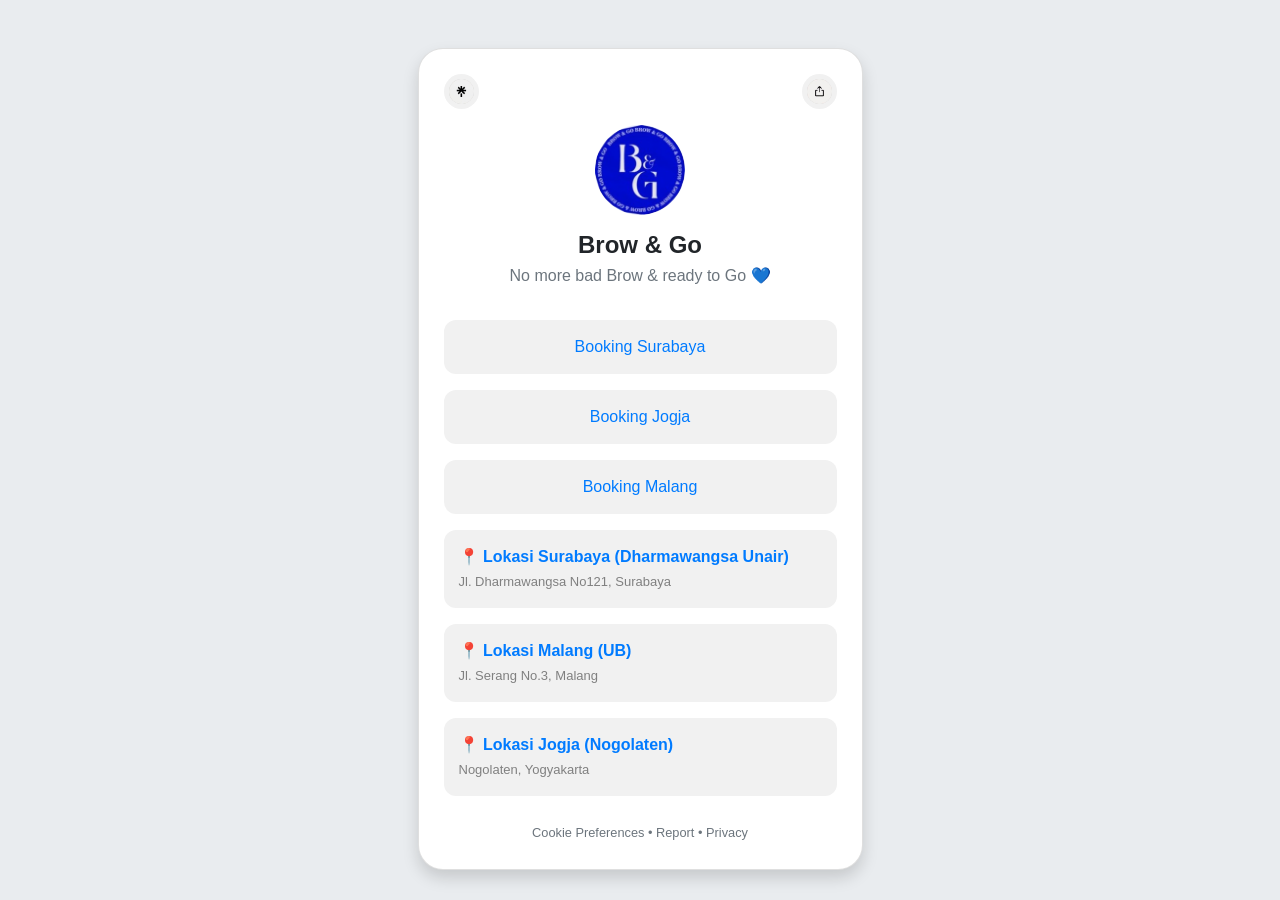
==== linktree.html @ 4d3a1320 "tugas pertemuan 5" ====
<!DOCTYPE html>
<html lang="en">

<head>
    <title>Brow n GO LinkTree</title>
    <meta charset="utf-8">
    <meta name="viewport" content="width=device-width, initial-scale=1">
    <link rel="stylesheet" href="https://cdn.jsdelivr.net/npm/bootstrap@4.6.2/dist/css/bootstrap.min.css">

    <style>
        body {
            background-color: #e9ecef;
        }

        .main-card {
            border-radius: 25px;
            padding: 25px;
            min-height: 90vh;
        }

        .top-icons img {
            width: 35px;
            height: 35px;
            padding: 5px;
            background: #f1f1f1;
        }

        .profile-img {
            width: 90px;
            height: 90px;
        }

        .link-btn {
            background-color: #f1f1f1;
            border: none;
            border-radius: 12px;
            padding: 15px;
            transition: all 0.3s ease;
            font-weight: 500;
        }

        .link-btn:hover {
            background-color: #dcdcdc;
            transform: translateY(-2px);
            box-shadow: 0 4px 10px rgba(0,0,0,0.1);
            text-decoration: none;
        }

        .location-text {
            font-size: 13px;
            color: gray;
        }
    </style>
</head>

<body>

    <div class="container mt-5">
        <div class="row justify-content-center">
            <div class="col-md-5">

                <div class="card main-card shadow text-center">

                    <!-- TOP ICON -->
                    <div class="d-flex justify-content-between top-icons">
                        <img src="pohon.jpeg" class="rounded-circle">
                        <img src="share.jpeg" class="rounded-circle">
                    </div>

                    <!-- PROFILE -->
                    <div class="mt-3">
                        <img src="profile2.jpeg" class="rounded-circle profile-img">
                        <h4 class="mt-3 mb-1"><b>Brow & Go</b></h4>
                        <p class="text-muted">No more bad Brow & ready to Go 💙</p>
                    </div>

                    <!-- BUTTONS -->
                    <a href="#" class="link-btn w-100 mt-3 d-block">
                        Booking Surabaya
                    </a>

                    <a href="#" class="link-btn w-100 mt-3 d-block">
                        Booking Jogja
                    </a>

                    <a href="#" class="link-btn w-100 mt-3 d-block">
                        Booking Malang
                    </a>

                    <!-- LOCATION -->
                    <a href="#" class="link-btn w-100 mt-3 text-left">
                        📍 <b>Lokasi Surabaya (Dharmawangsa Unair)</b><br>
                        <span class="location-text">Jl. Dharmawangsa No121, Surabaya</span>
                    </a>

                    <a href="#" class="link-btn w-100 mt-3 text-left">
                        📍 <b>Lokasi Malang (UB)</b><br>
                        <span class="location-text">Jl. Serang No.3, Malang</span>
                    </a>

                    <a href="#" class="link-btn w-100 mt-3 text-left">
                        📍 <b>Lokasi Jogja (Nogolaten)</b><br>
                        <span class="location-text">Nogolaten, Yogyakarta</span>
                    </a>

                    <!-- FOOTER -->
                    <div class="mt-auto pt-4">
                        <small class="text-muted">
                            Cookie Preferences • Report • Privacy
                        </small>
                    </div>

                </div>

            </div>
        </div>
    </div>

</body>

</html>
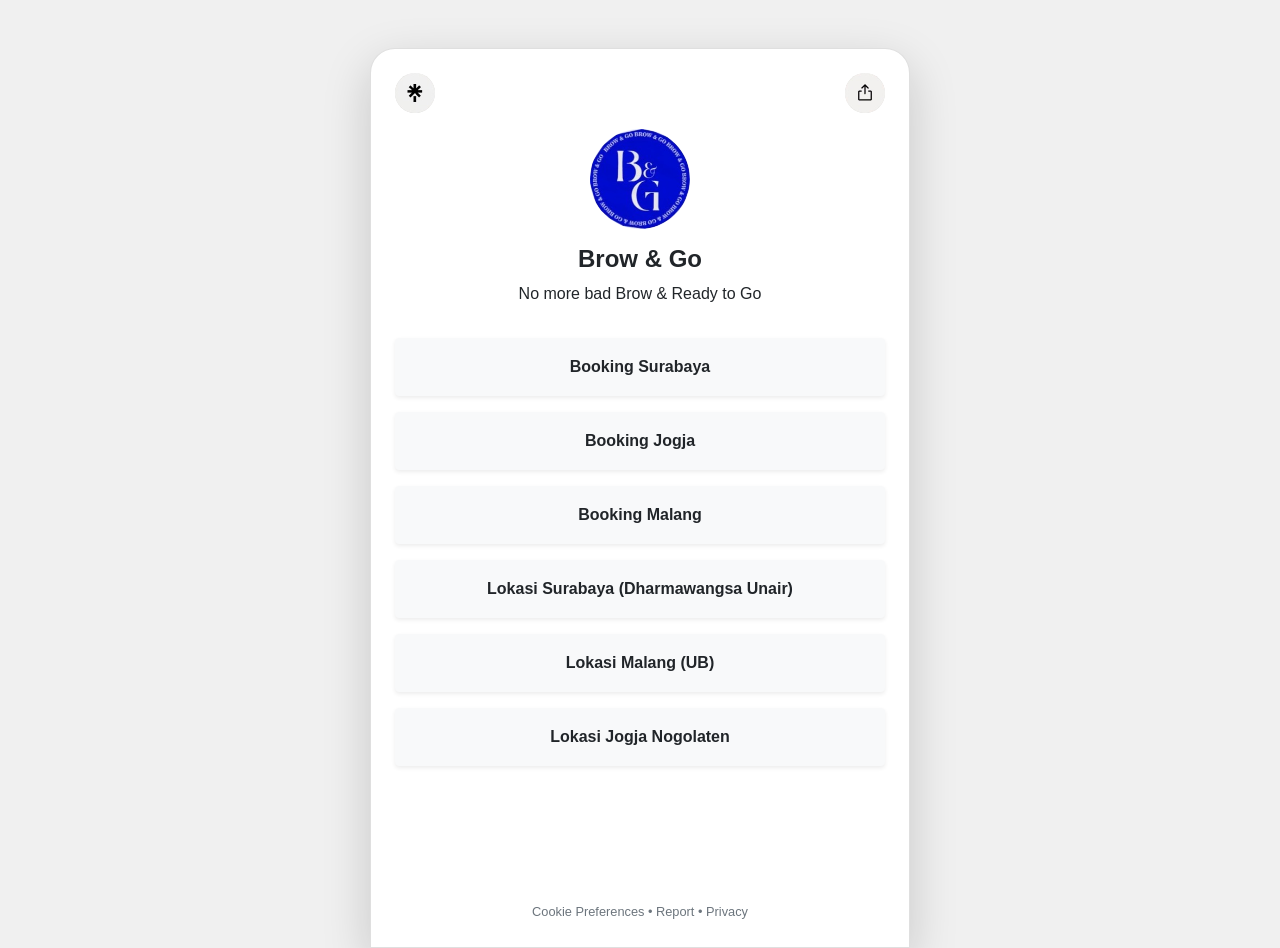
==== commit e7da8046: "tugas pertemuan 5" ====
--- a/linktree.html
+++ b/linktree.html
@@ -6,113 +6,82 @@
     <meta charset="utf-8">
     <meta name="viewport" content="width=device-width, initial-scale=1">
     <link rel="stylesheet" href="https://cdn.jsdelivr.net/npm/bootstrap@4.6.2/dist/css/bootstrap.min.css">
-
+    <script src="https://cdn.jsdelivr.net/npm/jquery@3.7.1/dist/jquery.slim.min.js"></script>
+    <script src="https://cdn.jsdelivr.net/npm/popper.js@1.16.1/dist/umd/popper.min.js"></script>
+    <script src="https://cdn.jsdelivr.net/npm/bootstrap@4.6.2/dist/js/bootstrap.bundle.min.js"></script>
     <style>
-        body {
-            background-color: #e9ecef;
+        .shadow-lg {
+            border-top-left-radius: 25px;
+            border-top-right-radius: 25px;
+            border-bottom-left-radius: 0;
+            border-bottom-right-radius: 0;
         }
 
-        .main-card {
-            border-radius: 25px;
-            padding: 25px;
-            min-height: 90vh;
-        }
-
-        .top-icons img {
-            width: 35px;
-            height: 35px;
-            padding: 5px;
-            background: #f1f1f1;
-        }
-
-        .profile-img {
-            width: 90px;
-            height: 90px;
-        }
-
-        .link-btn {
-            background-color: #f1f1f1;
-            border: none;
-            border-radius: 12px;
-            padding: 15px;
-            transition: all 0.3s ease;
-            font-weight: 500;
-        }
-
-        .link-btn:hover {
-            background-color: #dcdcdc;
-            transform: translateY(-2px);
-            box-shadow: 0 4px 10px rgba(0,0,0,0.1);
-            text-decoration: none;
-        }
-
-        .location-text {
-            font-size: 13px;
-            color: gray;
+        .card {
+            min-height: 100vh;
+            display: flex;
+            flex-direction: column;
         }
     </style>
 </head>
 
-<body>
+<body style="background-color: #f0f0f0;">
 
     <div class="container mt-5">
         <div class="row justify-content-center">
-            <div class="col-md-5">
-
-                <div class="card main-card shadow text-center">
-
-                    <!-- TOP ICON -->
-                    <div class="d-flex justify-content-between top-icons">
-                        <img src="pohon.jpeg" class="rounded-circle">
-                        <img src="share.jpeg" class="rounded-circle">
+            <div class="col-6 text-center">
+                <div class="card text-center shadow-lg p-4 position-relative">
+                    <div class="d-flex justify-content-between">
+                        <img src="pohon.jpeg" class="rounded-circle bg-light " width="40"
+                            style="top: 10px; left: 10px;" width="40"></img>
+                        <img src="share.jpeg" class="rounded-circle bg-light" width="40"
+                            style="top: 10px; right: 10px;" width="40"></img>
+                    </div>
+                    <div class=" mt-3 text-center">
+                        <img src="profile2.jpeg" class="rounded-circle bg-light" width="100">
+                        <h4 class="mt-3"> <b> Brow & Go <br> </b></h4>
+                        <p> No more bad Brow & Ready to Go</p>
                     </div>
 
-                    <!-- PROFILE -->
-                    <div class="mt-3">
-                        <img src="profile2.jpeg" class="rounded-circle profile-img">
-                        <h4 class="mt-3 mb-1"><b>Brow & Go</b></h4>
-                        <p class="text-muted">No more bad Brow & ready to Go 💙</p>
-                    </div>
 
-                    <!-- BUTTONS -->
-                    <a href="#" class="link-btn w-100 mt-3 d-block">
-                        Booking Surabaya
+                    <a href=""
+                        class="btn btn-light w-100 mt-3 shadow-sm py-3">
+                        <b>Booking Surabaya</b>
+                    </a>
+                    <a href=""
+                        class="btn btn-light w-100 mt-3 shadow-sm py-3">
+                        <b>Booking Jogja</b>
                     </a>
 
-                    <a href="#" class="link-btn w-100 mt-3 d-block">
-                        Booking Jogja
+                    <a href=""
+                        class="btn btn-light w-100 mt-3 shadow-sm py-3">
+                        <b>Booking Malang</b>
                     </a>
 
-                    <a href="#" class="link-btn w-100 mt-3 d-block">
-                        Booking Malang
+                    <a href=""
+                        class="btn btn-light w-100 mt-3 shadow-sm py-3">
+                        <b>Lokasi Surabaya (Dharmawangsa Unair)</b>
                     </a>
 
-                    <!-- LOCATION -->
-                    <a href="#" class="link-btn w-100 mt-3 text-left">
-                        📍 <b>Lokasi Surabaya (Dharmawangsa Unair)</b><br>
-                        <span class="location-text">Jl. Dharmawangsa No121, Surabaya</span>
+                    <a href=""
+                        class="btn btn-light w-100 mt-3 shadow-sm py-3">
+                        <b>Lokasi Malang (UB)</b>
                     </a>
 
-                    <a href="#" class="link-btn w-100 mt-3 text-left">
-                        📍 <b>Lokasi Malang (UB)</b><br>
-                        <span class="location-text">Jl. Serang No.3, Malang</span>
+                    <a href=""
+                        class="btn btn-light w-100 mt-3 shadow-sm py-3">
+                        <b>Lokasi Jogja Nogolaten</b>
                     </a>
 
-                    <a href="#" class="link-btn w-100 mt-3 text-left">
-                        📍 <b>Lokasi Jogja (Nogolaten)</b><br>
-                        <span class="location-text">Nogolaten, Yogyakarta</span>
-                    </a>
+                    
 
-                    <!-- FOOTER -->
-                    <div class="mt-auto pt-4">
-                        <small class="text-muted">
-                            Cookie Preferences • Report • Privacy
-                        </small>
+                    <div class="mt-auto text-center">
+                        <small class="text-muted">Cookie Preferences • Report • Privacy</small>
                     </div>
-
                 </div>
 
             </div>
+
         </div>
     </div>
 
